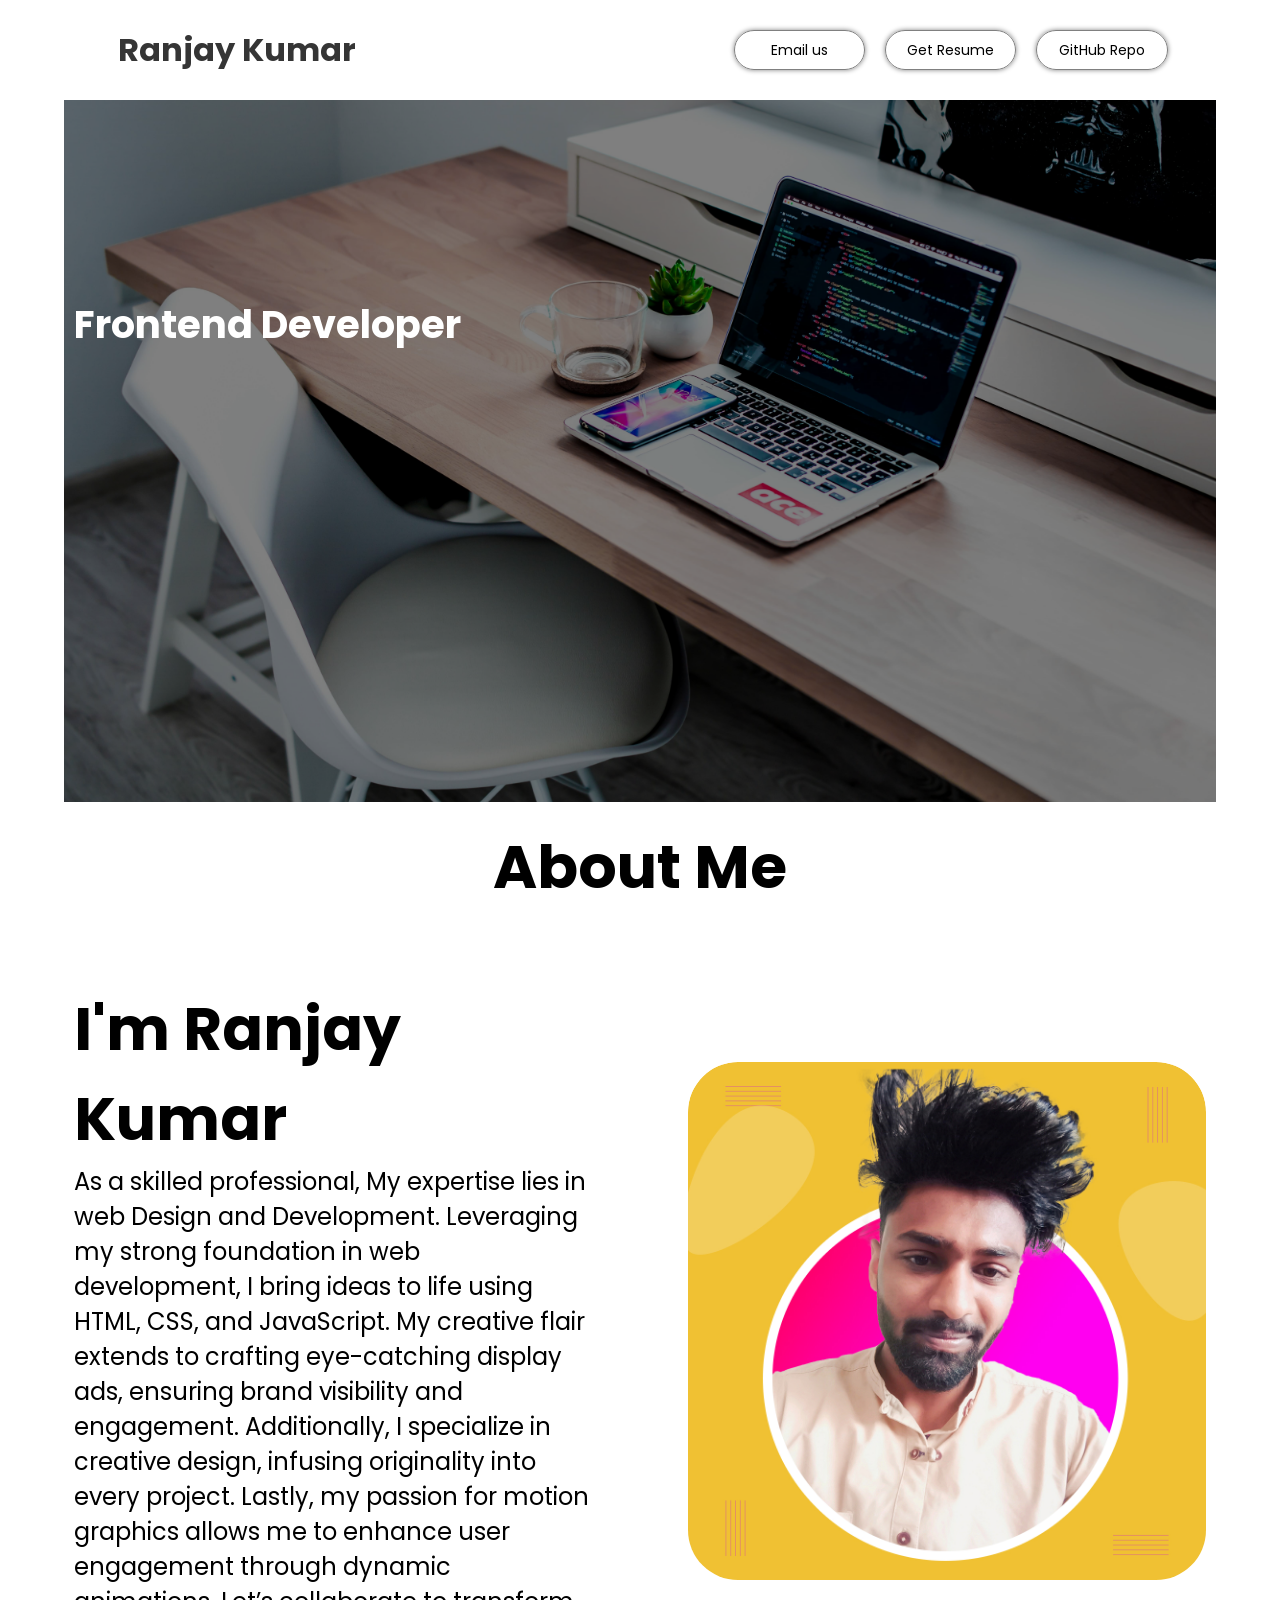
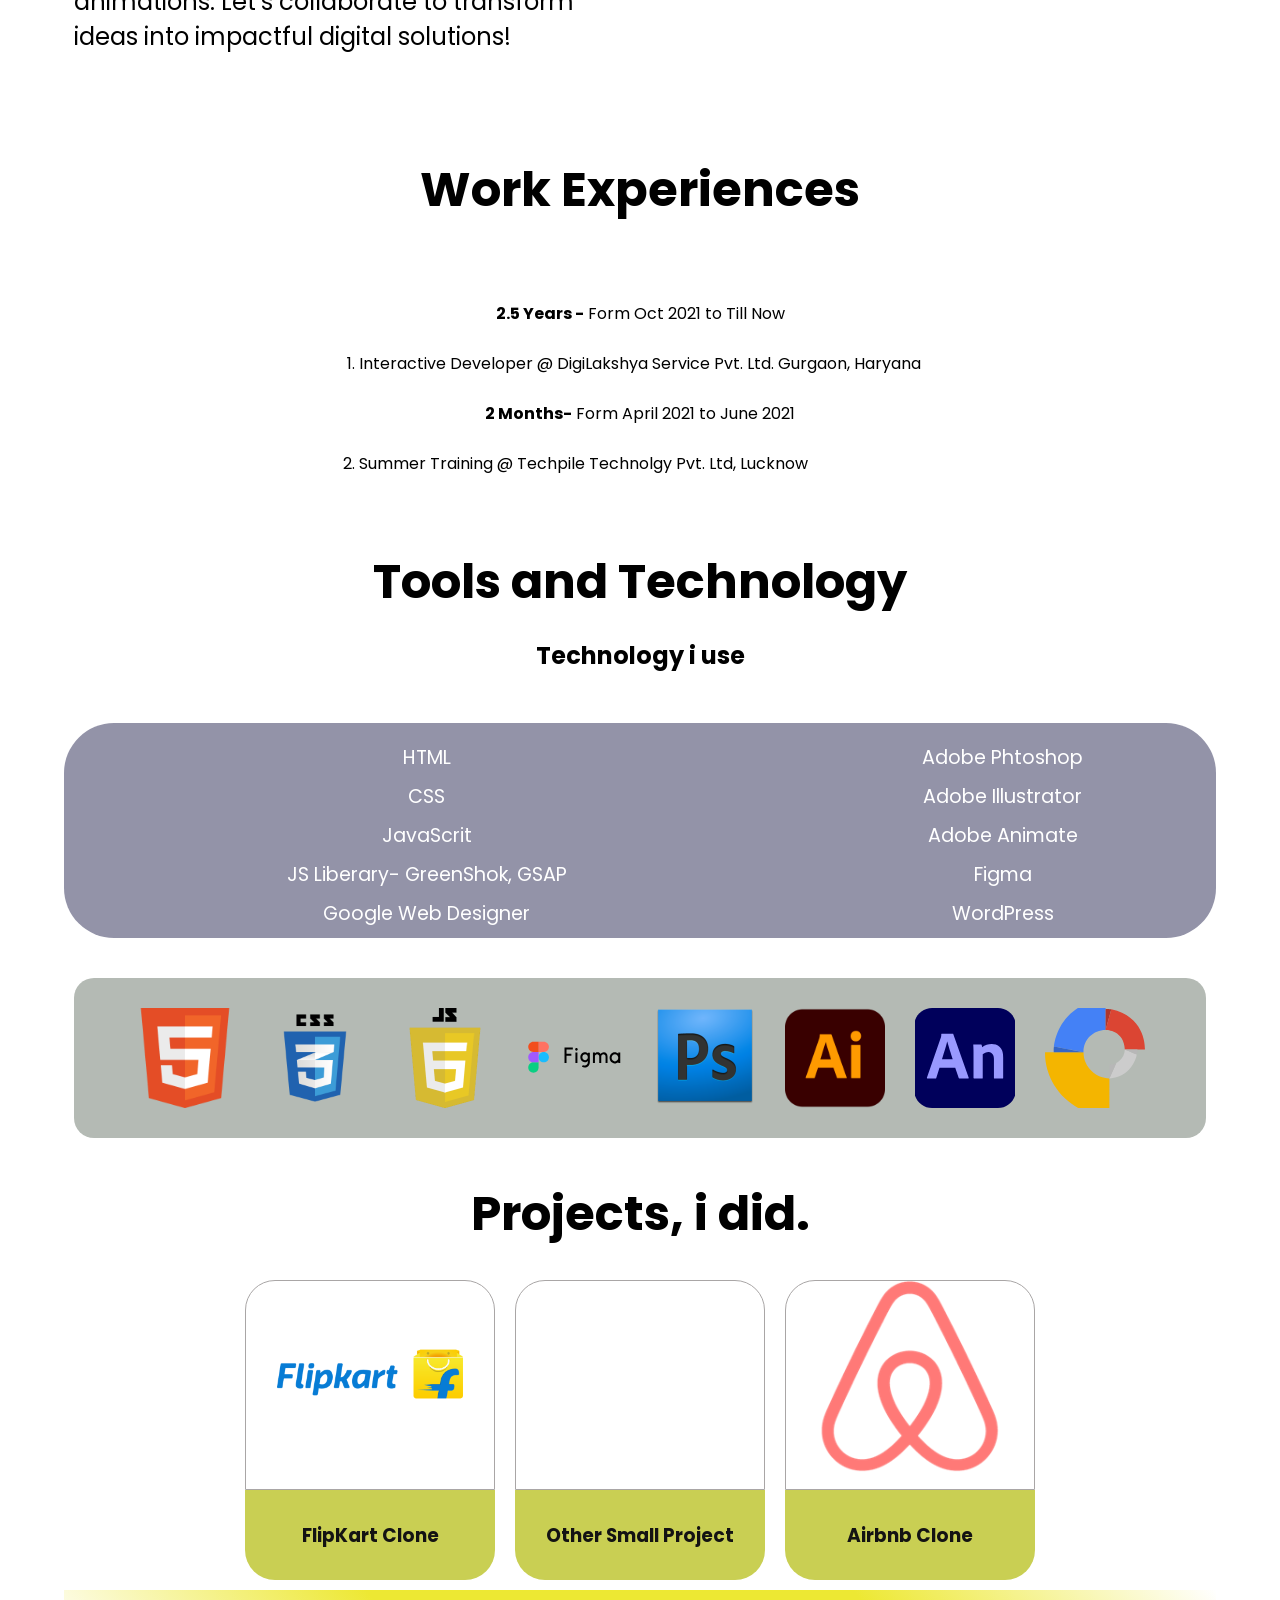
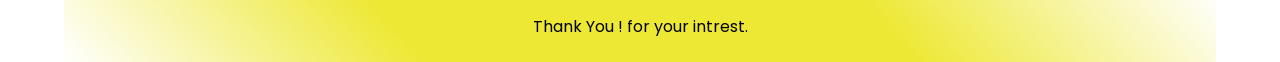
==== index.html @ e6567eae "Created my Portfolio" ====
<!DOCTYPE html>
<html lang="en">

<head>
    <meta charset="UTF-8">
    <meta name="viewport" content="width=device-width, initial-scale=1.0">
    <link rel="shortcut icon" href="Assets/favicon_io/favicon.ico" type="image/x-icon">
    <title>Ranjay's- Portfolio</title>
    <link rel="stylesheet" href="style.css">

    <link rel="preconnect" href="https://fonts.googleapis.com">
    <link rel="preconnect" href="https://fonts.gstatic.com" crossorigin>
    <link
        href="https://fonts.googleapis.com/css2?family=Poppins:ital,wght@0,100;0,200;0,300;0,400;0,500;0,600;0,700;0,800;0,900;1,100;1,200;1,300;1,400;1,500;1,600;1,700;1,800;1,900&display=swap"
        rel="stylesheet">
</head>
<!-- animation(); -->

<body onload="animation();">
    <div class="container">
        <!-- gas -->
        <nav class="navbar">
            <div class="logo">
                <label> Ranjay Kumar</label>
            </div>
            <div class="links">
                <a href="mailto:ranjayprasad65@gmil.com">
                    <div class="nav-links">Email us</div>
                </a>

                <a href="Assets/RanjayKumarPrasad.pdf" download>
                    <div class="nav-links">Get Resume
                    </div>
                </a>

                <a href="https://github.com/Ranjayprasad">
                    <div class="nav-links">
                        GitHub Repo
                    </div>
                </a>
                <!-- <a href="tel:+917379529084">
                    <div class="nav-links">
                        Call Me
                    </div>
                </a> -->

            </div>
        </nav>
        <div class="content">
            <div class="element">

                <div class="image-container">
                    <div id="imgOne">
                        <img class="img" src="Assets/img1.jpg" alt="Image">
                    </div>
                    <div id="imgTwo">
                        <img class="img" src="Assets/img2.jpg" alt="Image">
                    </div>
                    <div id="imgThree">
                        <img class="img" src="Assets/img3.jpg" alt="Image">
                    </div>
                    <div class="overlay"></div>

                </div>
                <div class="text">
                    <h1 id="titleOne">Frontend Developer</h1>
                    <h1 id="titleTwo">Web Developer</h1>
                    <h1 id="titleThree">Web Designer</h1>
                </div>
            </div>


            <section class="about">
                <div class="main-heading">
                    <h1 class="center">About Me</h1>
                </div>
                <div class="about-content">
                    <div class="about-left">
                        <h2>I'm Ranjay Kumar</h2>
                        <p class="about-para">As a skilled professional, My expertise lies in web Design and
                            Development. Leveraging my strong foundation in web development, I
                            bring ideas to life using HTML, CSS, and JavaScript. My creative flair extends to crafting
                            eye-catching display ads,
                            ensuring brand visibility and engagement. Additionally, I specialize in creative design,
                            infusing originality into every project. Lastly, my passion for motion graphics allows me to
                            enhance user engagement through dynamic animations. Let’s collaborate to transform ideas
                            into impactful digital solutions!</p>
                    </div>

                    <div class="about-right">
                        <div class="my-photo">
                            <img src="Assets/Ranjay Photo.jpg" alt="Profile Image">
                        </div>
                    </div>
                </div>

            </section>
            <section class="experience">
                <h1 class="center experience-heading">Work Experiences</h1>
                <div class="desc-exp">
                    <ol>
                        <br>
                        <p class="center"> <b> 2.5 Years -</b> Form Oct 2021 to Till Now</p> <br>
                        <li>
                            Interactive Developer @ DigiLakshya Service Pvt. Ltd. Gurgaon, Haryana
                        </li>
                        <br>
                        <p class="center"> <b> 2 Months-</b> Form April 2021 to June 2021</p> <br>
                        <li>
                            Summer Training @ Techpile Technolgy Pvt. Ltd, Lucknow
                        </li>
                    </ol>
                </div>
            </section>

            <section class="technologies">
                <h1 class="center technologies-heading">Tools and Technology </h1>
                <h2 class="center technologies-para">Technology i use</h2>
                <div class="tools">
                    <div class="left-tools">
                        <div class="left-left-tool">
                            <ul>
                                <li class="center">HTML</li>
                                <li class="center">CSS</li>
                                <li class="center">JavaScrit</li>
                                <li class="center">JS Liberary- GreenShok, GSAP</li>
                                <li class="center">Google Web Designer</li>

                            </ul>
                        </div>
                        <div class="left-right-tool">
                            <ul>
                                <li class="center">Adobe Phtoshop</li>
                                <li class="center">Adobe Illustrator</li>
                                <li class="center">Adobe Animate</li>
                                <li class="center">Figma</li>
                                <li class="center">WordPress</li>
                            </ul>
                        </div>
                    </div>

                </div>
                <div class="tools-logo">
                    <div class="left-tools-logo">
                        <div class="tools-img">
                            <img src="Assets/toolsLogo/html.png" alt="Logo">
                        </div>
                        <div class="tools-img">
                            <img src="Assets/toolsLogo/css.png" alt="Logo">
                        </div>
                        <div class="tools-img">
                            <img src="Assets/toolsLogo/javascript.png" alt="Logo">
                        </div>
                        <div class="tools-img">
                            <img src="Assets/toolsLogo/figma.svg" alt="Logo">
                        </div>

                        <div class="tools-img">
                            <img src="Assets/toolsLogo/photoshop.png" alt="Logo">

                        </div>
                        <div class="tools-img">
                            <img src="Assets/toolsLogo/illustrator.png" alt="Logo">

                        </div>
                        <div class="tools-img">
                            <img src="Assets/toolsLogo/Adobe_Animate.svg" alt="Logo">

                        </div>
                        <div class="tools-img">
                            <img src="Assets/toolsLogo/gwd.svg" alt="Logo">

                        </div>

                    </div>
            </section>
            <!-- ---------Project Section---------- -->
            <section class="projects">
                <h1 class="center project-heading">Projects, i did.</h1>
                <div class="project-cards">
                    <a href="https://ranjayprasad.github.io/flipkart-clone/">
                        <div class="card">
                            <div class="card-img">
                                <img src="Assets/flipkartlogo.png" alt="logo">
                            </div>
                            <div class="card-desc">
                                <h3 class="center">FlipKart Clone</h3>
                            </div>
                        </div>
                    </a>

                    <a href="https://ranjayprasad.github.io/small-component-practice/">
                        <div class="card">
                            <div class="card-img">
                                <!-- <img src="Assets/airbnb.png" alt="logo"> -->
                            </div>
                            <div class="card-desc">
                                <h3 class="center">Other Small Project</h3>
                            </div>
                        </div>
                    </a>

                    <a href="https://ranjayprasad.github.io/day3-assignment-airbnb-homepage/">
                        <div class="card">
                            <div class="card-img">
                                <img src="Assets/airbnb.png" alt="logo">
                            </div>
                            <div class="card-desc">
                                <h3 class="center">Airbnb Clone</h3>
                            </div>
                        </div>
                    </a>

                </div>
            </section>


            <!-- ---------Footer Section---------- -->
            <footer>
                <div class="footer-area">
                    <p class="center footer-note">
                        Thank You ! for your intrest.
                    </p>
                </div>
            </footer>
        </div>
        <!-- ---------End of content---------- -->

    </div>



    <script src="https://cdnjs.cloudflare.com/ajax/libs/gsap/3.12.5/gsap.min.js"
        integrity="sha512-7eHRwcbYkK4d9g/6tD/mhkf++eoTHwpNM9woBxtPUBWm67zeAfFC+HrdoE2GanKeocly/VxeLvIqwvCdk7qScg=="
        crossorigin="anonymous" referrerpolicy="no-referrer"></script>
    <script type="text/javascript" src="script/script.js"></script>
</body>

</html>
---- style.css ----
*{
    margin: 0;
    padding: 0;
    box-sizing: border-box;
}
html{
    font-family: "Poppins", sans-serif;
    /* background-color: blue; */
}
.container{
    box-sizing: border-box;
    width: 100%;
    /* height: 2840px; */
    /* background-color: red; */
    border: border-box;
}
.navbar{
    height: 100px;
    margin: 0 8vw;
    display: flex;
    align-items: center;
    justify-content: space-between;
}
.logo{
    font-size: 2rem;
    padding-left: 1rem;
    font-weight: 700;
    color: rgb(53, 53, 53);
}
.links{
    display: flex;
    /* gap: 0.5rem; */
}
.nav-links{
    height: 2.5rem;
    width: 8.2rem;
    display: flex;
    justify-content: center;
    align-items: center;
    border: 1px solid grey;
    border-radius: 20px;
    box-shadow: 0 0 5px gray;
}
.links a{
    text-decoration: none ;
    color: rgb(0, 0, 0);
    padding: 0 10px;
    font-size: 14px;
}
.nav-links:hover{
    color: rgb(255, 255, 255);
    background-color: black;
    transition: ease-in 0.2s;
    padding: 0 10px;
    box-shadow: none;
}
.nav-links a:hover{
    color: rgb(255, 255, 255);
    transition: ease-in 0.2s;
    padding: 0 10px;
}
.content{
    margin: 0px auto;
    box-sizing: border-box;
    width: 90vw;
    height: 78vh;
    /* background-color: teal; */
}
.element{
    box-sizing: border-box;
    width: 100%;
    height: 100%;
    position: relative;
}

.images-container{
    height: 100%;
    width: 100%;
    position: absolute;
    top: 0;
    left: 0;
}
/* .images{
    height: 100%;
    width: 100%;
    position: absolute;
    top: 0;
    left: 0;
} */
.image-container{
    height: 100%;
    width: 100%;
    overflow: hidden;
    /* background-color: aqua; */
}
#imgOne{
    height: 100%;
    width: 0%;
    overflow: hidden;

    position: absolute;
    top: 0;
    left: 0;
}
#imgTwo{
    height: 100%;
    width: 0%;
    overflow: hidden;

    position: absolute;
    top: 0;
    left: 0;
}
#imgThree{
    height: 100%;
    width: 0%;
    overflow: hidden;

    position: absolute;
    top: 0;
    left: 0;
}
#imgOne .img{
    height: 100%;
    width: 100%;
    object-fit: cover;
}
#imgTwo .img{
    height: 100%;
    width: 100%;
    object-fit: cover;
}
#imgThree .img{
    height: 100%;
    width: 100%;
    object-fit: cover;
}
.overlay{
    background-color: black;
    opacity: 0.5;
    position: absolute;
    width: 100%;
    height: 100%;
    top: 0;
    left: 0;
}
/* .images img{
    height: 100%;
    width: 100%;
    object-fit: cover;
    position: absolute;

} */

/* -----------Text from here----------- */
.text{
    position: absolute;
    width: 60%;
    height: 30%;
    top: 200px;
    left: 40px;
    color: white;
    /* background-color: green; */
    font-size: 1.8vmax;
    overflow: hidden;
}
#titleOne{
    position: absolute;
    top: 67px;
}
#titleTwo{
    position: absolute;
    top: 67px;
}
#titleThree{
    position: absolute;
    top: 67px;
}
/* ---------------------------Section About us------------------------- */
.center{
    text-align: center;
}
.about{
    /* margin: 30px 00; */
    width: 100%;
    font-size: 2.5rem;
    /* background-color: violet; */

}
.about-heading{
    /* padding: 30px 0; */
    width: 100%;
    font-size: 2.5rem;
    /* background-color: aqua; */
}
.about-para{
    /* padding: 0 00px; */
    font-size: 1.5rem;
    width: 100%;
    /* background-color: green ; */
}
.main-heading{
    width: 100%;
    /* height: 20vh; */
    margin-top: 20px;
    /* height: 30vmax; */
    /* background-color: rgb(137, 112, 137); */
    /* border: 1px slateblue solid; */
}
.about-content{
    width: 100%;
    margin-top: 8vh;
    display: flex;
    gap: 6rem;
    justify-content: center;
    align-items: center;
    flex-wrap: wrap;
    box-sizing: border-box;
    /* border: 1px rgb(90, 205, 126) solid; */
}
.about-left{
    width: 45%;
    /* height: 30vmax; */
    /* border: 1px slateblue solid; */
}
.about-right{
    border-radius: 50px;
    margin-top: 20px;
    width: 45%;
    /* height: 30vmax; */
    /* overflow: auto; */
    /* border: 1px slateblue solid; */
}

.my-photo{
    border-radius: 50px;
    width: 100%;
    overflow: hidden;
    /* border: 1px slateblue solid; */
}
.my-photo img{
    border-radius: 50px;
    width: 100%;
    height: 100%;
    scale: 1;
    object-fit: cover;
    /* background-color: aqua; */
    /* border: 1px slateblue solid; */
}

/* ---------------------------Section Work Experience------------------------- */

.experience{
    padding: 50px 0;
    width: 100%;
    /* height: 50vw; */
    /* background-color: #a9a4a4; */
}
.experience-heading{
    padding: 50px 0;
    font-size: 3rem;
}
.experience-para{
    padding: 0 40px;
    font-size: 1.4rem;
}
/* ---------------------------Section Technologies------------------------- */
/* .technologies{
    padding: 0px 0;
} */
.technologies-heading{
    padding: 20px 0;
    font-size: 3rem;

}
.technologies-para{
    margin-bottom: 50px;
}
.desc-exp{
    display: flex;
    align-items: center;
    justify-content: center;
    /* background-color: aqua; */
}
.tools{
    display: flex;
    width: 90vw;
    /* flex-wrap: wrap; */
    justify-content: space-evenly;

}
.left-tools{
    padding-top: 10px;
    padding-bottom: 10px;
    color: white;
    display: flex;
    width: 100vw;
    justify-content: space-around;
    border-radius: 50px;
    background-color: rgb(147, 147, 168);
}
.left-left-tool{
    width: 40%;
}

.left-left-tool ul li{
    list-style: none;
    font-size: 1.2rem;
    padding-top: 10px;

}
.left-right-tool ul li{
    list-style: none;
    font-size: 1.2rem;
    padding-top: 10px;
}
.tools-logo{
    margin-top: 30px;
    margin-bottom: 30px;
    display: flex;
    justify-content: space-evenly;
    align-items: center;
    /* width: 100%; */
    border-radius: 10px;
    padding: 10px;
}
.left-tools-logo{
    width: 100%;
    display: flex;
    align-items: center;
    justify-content: center;
    flex-wrap: wrap;
    gap: 30px;
    background-color: rgb(180, 186, 180);
    padding: 30px 0;
    border-radius: 20px;
}

.tools-img{
    height: 100px;
    width: 100px;
    border-radius: 10px;
}
.tools-img img{
    height: 100%;
    width: 100%;
    object-fit: cover;
}

/* ---------------Projects Section---------------- */
.projects{
    margin: 10px 0;
}
.project-heading{
    font-size: 3rem;
}
.project-cards{
    display: flex;
    gap: 20px;
    flex-wrap: wrap;
    justify-content: center;
    align-items: center;
}
.project-cards a{
    text-decoration:none;
    color: white;
}
.card{
    margin-top: 30px;
    width: 250px;
    height: 300px;
    border-radius: 30px;
}
.card-img{
    border-radius: 30px 30px 0 0;
    height: 70%;
    width: 100%;
    overflow: hidden;
    border: 1px solid rgb(169, 166, 166);
}

.card-img img{
    width: 100%;
    width: 100%;
    object-fit: cover;
    scale: 1;
    transition: all ease-out 0.2s;

}
.card-img img:hover{
    scale: 1.1;
}
.card-desc{
    border-radius: 0px 0 30px 30px;
    height: 30%;
    display: flex;
    justify-content: center;
    align-items: center;
    background-color: rgb(201, 207, 83);
    color: rgb(20, 19, 19);

}

/* --------------------Footer Area Start from here------------- */
.footer-area{
    /* background-color: rgb(219, 196, 137); */
    background: rgb(237,232,51);
    background: linear-gradient(49deg, rgba(237,232,51,0) 0%, rgba(237,232,51,1) 30%, rgba(237,232,51,1) 70%, rgba(237,232,51,0) 100%);
    display: flex;
    justify-content: center;
    align-items: center;
    width: 100%;
    height: 8vh;
}

/* --------------Media Query Start from here - Making Resposive----------  */
@media (min-width: 1024px) {
        
    .text{
        position: absolute;
        width: 70%;
        height: 4vw;
        top: 200px;
        left: 10px;
        color: white;
        /* background-color: green; */
        font-size: 1.5vmax;
        overflow: hidden;
    }
    #titleOne{
        position: absolute;
        top: 75px;
    }
    #titleTwo{
        position: absolute;
        top: 75px;
    }
    #titleThree{
        position: absolute;
        top: 75px;
    }
}
@media (max-width: 1024px) {
        
    .text{
        position: absolute;
        width: 90%;
        height: 8%;
        top: 200px;
        left: 10px;
        color: white;
        /* background-color: green; */
        font-size: 1.5vmax;
        overflow: hidden;
    }
    #titleOne{
        position: absolute;
        top: 75px;
    }
    #titleTwo{
        position: absolute;
        top: 75px;
    }
    #titleThree{
        position: absolute;
        top: 75px;
    }
}
@media (max-width: 1024px) {
    .main-heading{
        margin-bottom: 20px;
    }
    .about-content{
        margin-top: 20px;
        width: 100%;
    }
    .about-left{
        margin-top: 20px;
        width: 100%;
    }
    .about-left h2{
        text-align: center;
        font-size: 3rem;
    }
   
}

@media (max-width: 850px) {
    .navbar{
        /* display: flex; */
        flex-direction: column;
    }
    .logo{
        margin-bottom: 10px;
    }
    .element{
        margin-top: 20px;
        width: 100%;
        height: 50%;
        box-sizing: border-box;
        position: relative;
    }
    .img{
        height: 100%;
        width: 100%;
        object-fit: cover;
    }
    .main-heading{
        margin-bottom: 20px;
    }
    .about-content{
        margin-top: 20px;
        width: 100%;
    }
    .about-left{
        margin-top: 20px;
        width: 100%;
    }
    .about-right{
        width: 100%;
    }
    .experience{
        padding: 10px;
    }
    .experience-heading{
        padding-bottom: 10px;

    }
    .technologies-heading{
        padding-bottom: 10px;

    }
    .technologies-para{
        margin-bottom: 20px;
    }
    
}
@media (max-width: 768px) {
    .main-heading{
        margin-bottom: 20px;
    }
    .about-content{
        margin-top: 20px;
        width: 100%;
    }
    .about-left{
        margin-top: 20px;
        width: 100%;
    }
    .about-left h2{
        text-align: center;
        font-size: 3rem;
    }
   
}
@media (max-width: 550px) {
    .about-para{
        text-align: left;
    }
    .links{
        flex-direction: column;
        gap: 15px;

    }
    .element{
        margin-top: 120px;
    }
    .about{
        margin: 0;
    }
    .main-heading h1{
        font-size: 4rem;
    }
    .left-tools{
        flex-direction: column;
    }
    .left-left-tool{
        width: 100%;
    }
    .left-left-tool ul li{
        display: flex;
        flex-direction: column;
        align-items: center;
        justify-content: center;
    }
    .left-right-tool{
        width: 100%;
    }
    .left-right-tool ul li{
        display: flex;
        flex-direction: column;
        align-items: center;
        justify-content: center;
    }
    .desc-exp{
        margin-top: 30px;
    }
    .tools{
        margin-top: 50px;
    }
    
}
@media (max-width: 450px) {
        
    .text{
        position: absolute;
        width: 100%;
        height: 11.5%;
        top: 200px;
        left: 10px;
        color: white;
        /* background-color: green; */
        font-size: 1.5vmax;
        overflow: hidden;
    }
    #titleOne{
        position: absolute;
        top: 75px;
    }
    #titleTwo{
        position: absolute;
        top: 75px;
    }
    #titleThree{
        position: absolute;
        top: 75px;
    }
}
@media (max-width: 360px) {
    .main-heading h1{
        font-size: 3rem;
        }
    .about-left h2{
        font-size: 1.8rem;
        margin-bottom: 30px;
        text-align: left;
    }
    .about-para{
        font-size: 1.2rem;
    }
}

@media (max-width: 412px) {
    .left-tools-logo{
        
        gap: 10px;
    }
    .tools-img{
        height: 50px;
        width: 50px;
        border-radius: 10px;
    }
    .tools-img img{
        height: 100%;
        width: 100%;
        object-fit: cover;
    }
    .card{
        margin-top: 10px;
        width: 200px;
        height: 250px;
        border-radius: 30px;
    }
    
    
}
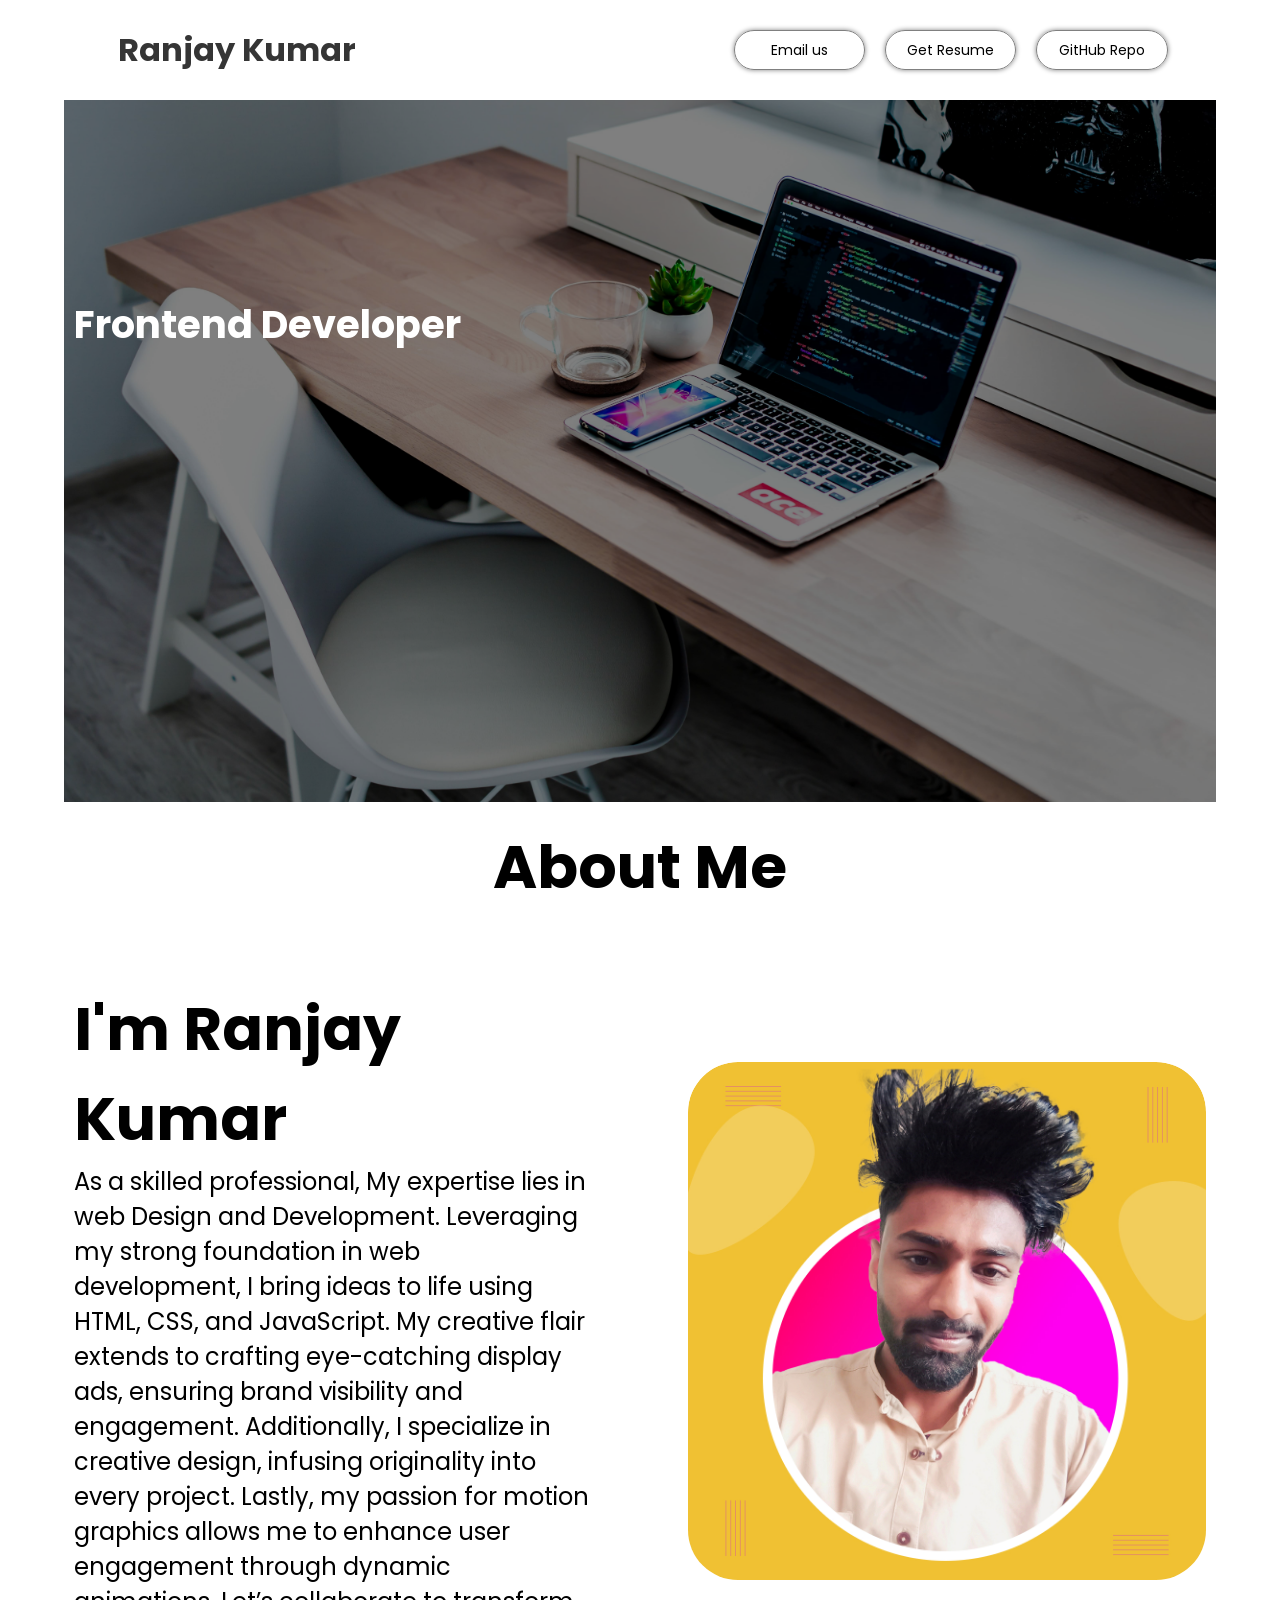
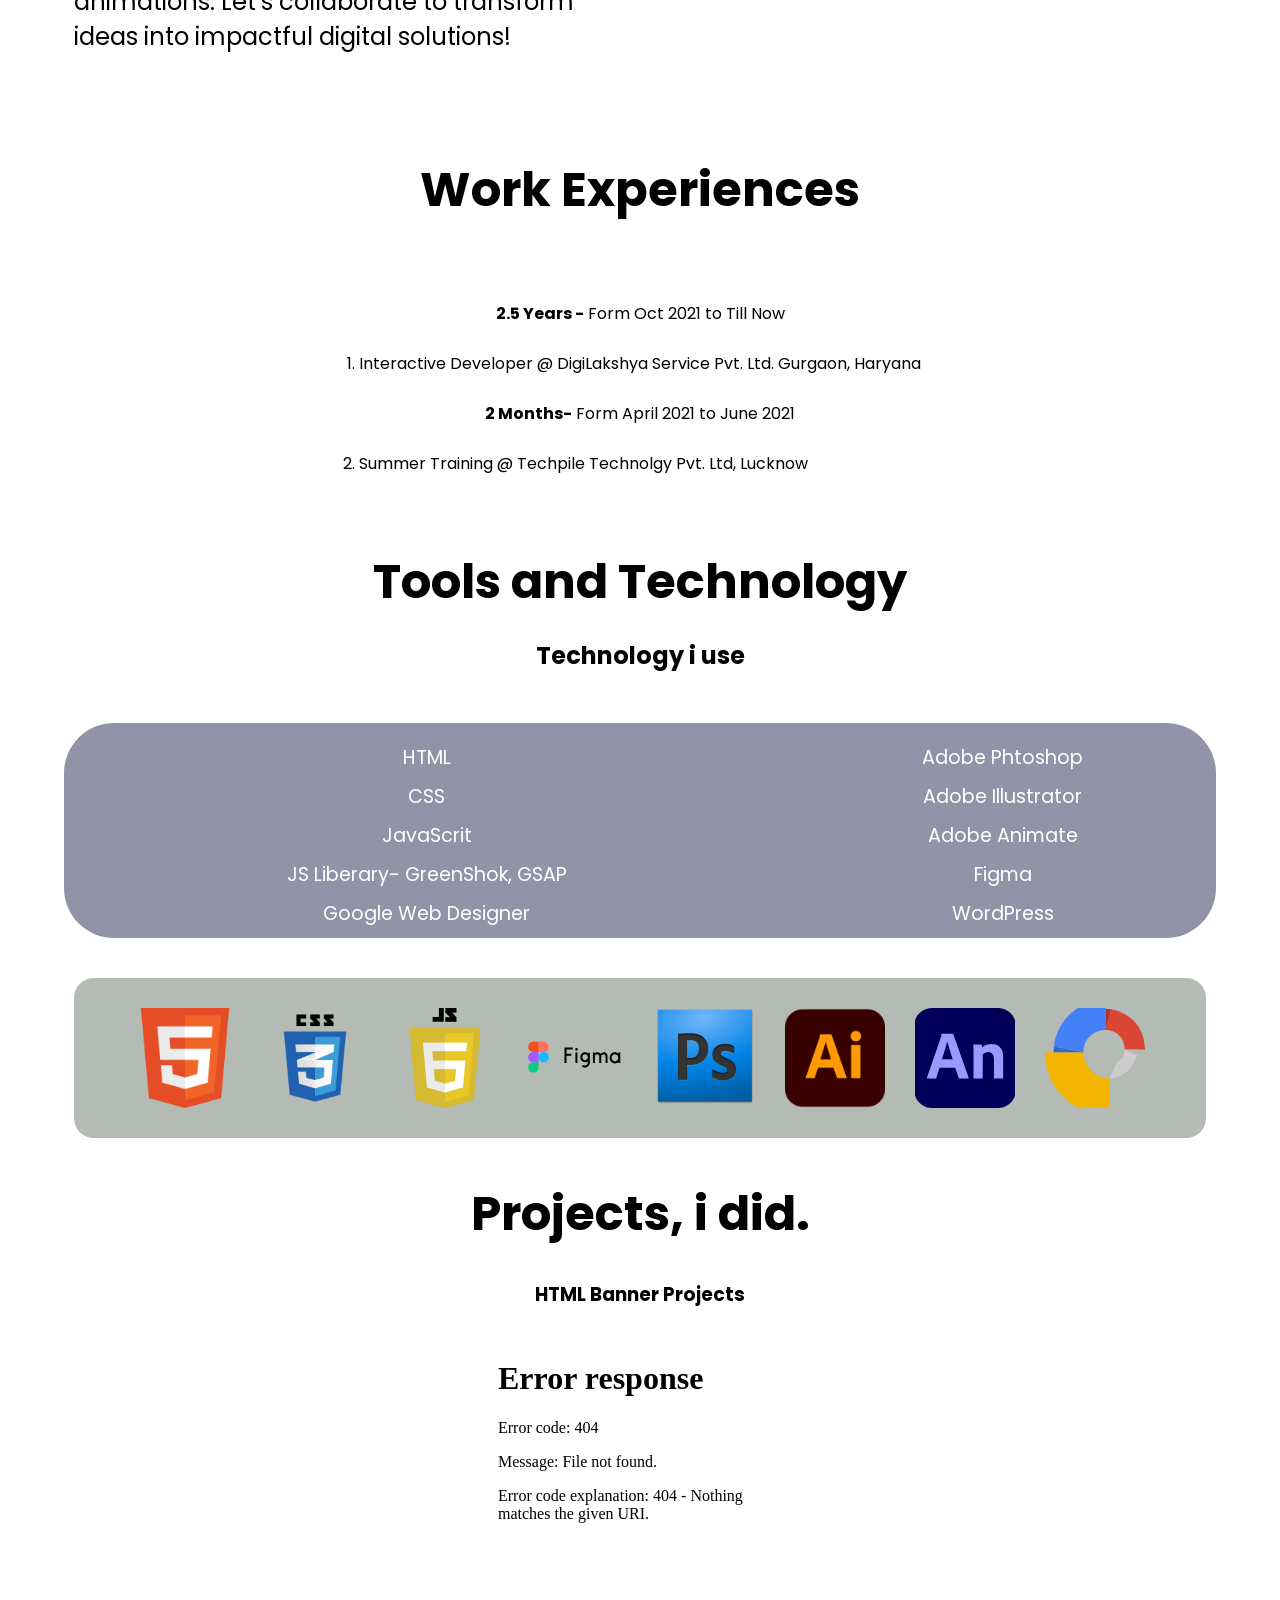
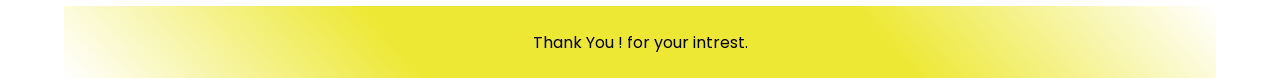
==== commit 461aff65: "index.html" ====
--- a/index.html
+++ b/index.html
@@ -178,7 +178,11 @@
             <section class="projects">
                 <h1 class="center project-heading">Projects, i did.</h1>
                 <div class="project-cards">
-                    <a href="https://ranjayprasad.github.io/flipkart-clone/">
+                    <section id="html-banner">
+                        <h3 style="text-align: center; padding: 30px;">HTML Banner Projects</h3>
+                        <iframe src="Banners/Honda_300x250/index.html" width="300px" height="250px" frameborder="0"></iframe>
+                    </section>
+                    <!-- <a href="https://ranjayprasad.github.io/flipkart-clone/">
                         <div class="card">
                             <div class="card-img">
                                 <img src="Assets/flipkartlogo.png" alt="logo">
@@ -192,14 +196,14 @@
                     <a href="https://ranjayprasad.github.io/small-component-practice/">
                         <div class="card">
                             <div class="card-img">
-                                <!-- <img src="Assets/airbnb.png" alt="logo"> -->
+                                <img src="Assets/airbnb.png" alt="logo">
                             </div>
                             <div class="card-desc">
                                 <h3 class="center">Other Small Project</h3>
                             </div>
                         </div>
                     </a>
-
+                    
                     <a href="https://ranjayprasad.github.io/day3-assignment-airbnb-homepage/">
                         <div class="card">
                             <div class="card-img">
@@ -209,7 +213,7 @@
                                 <h3 class="center">Airbnb Clone</h3>
                             </div>
                         </div>
-                    </a>
+                    </a> -->
 
                 </div>
             </section>
@@ -236,4 +240,4 @@
     <script type="text/javascript" src="script/script.js"></script>
 </body>
 
-</html>+</html>
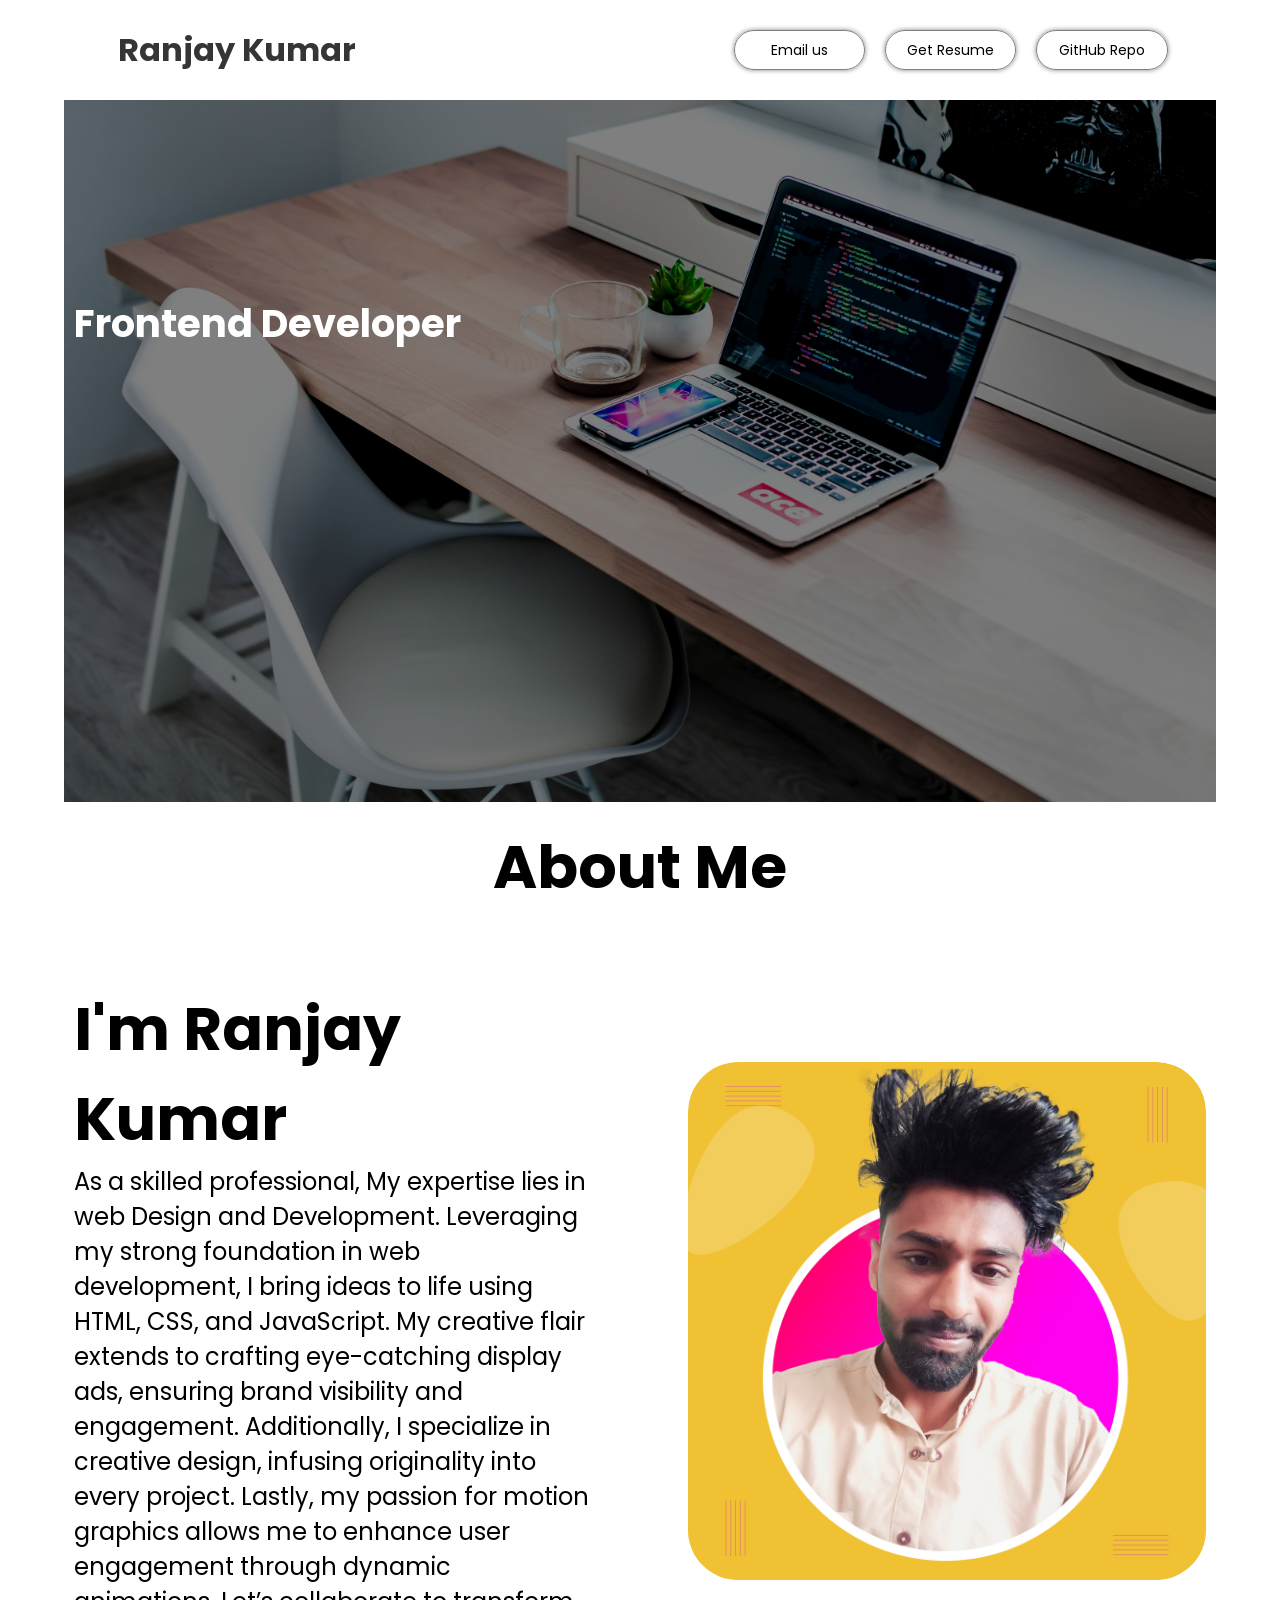
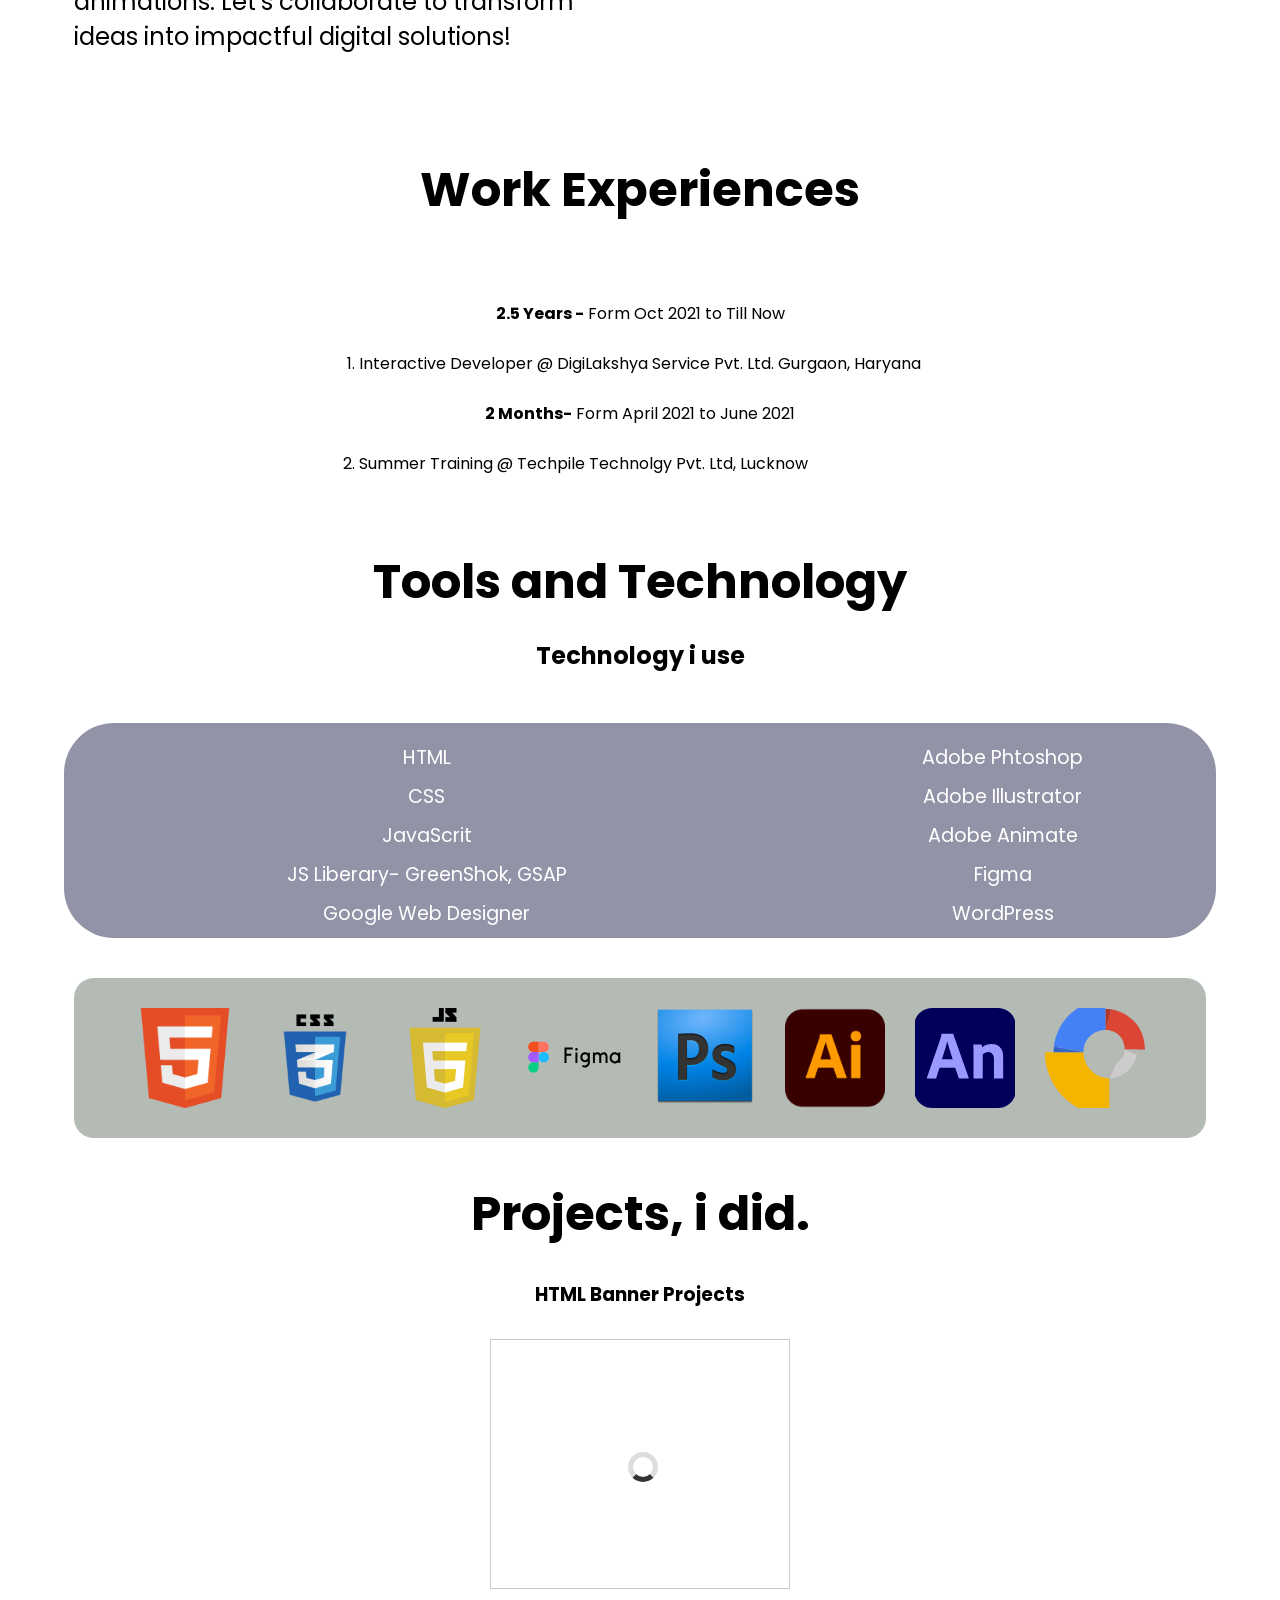
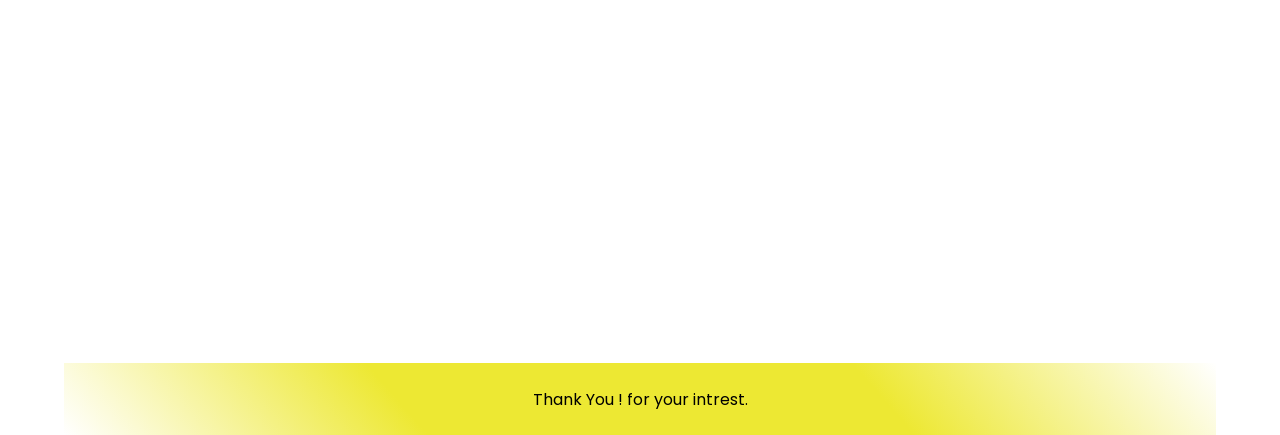
==== commit 8590b7fe: "index.html" ====
--- a/index.html
+++ b/index.html
@@ -175,12 +175,14 @@
                     </div>
             </section>
             <!-- ---------Project Section---------- -->
-            <section class="projects">
+            <section class="projects" style="text-align: center;">
                 <h1 class="center project-heading">Projects, i did.</h1>
                 <div class="project-cards">
                     <section id="html-banner">
                         <h3 style="text-align: center; padding: 30px;">HTML Banner Projects</h3>
                         <iframe src="Banners/Honda_300x250/index.html" width="300px" height="250px" frameborder="0"></iframe>
+                        <iframe src="Banners/Benacort_970x250/index.html" width="970px" height="350px" style="text-align: center; padding: 30px 0 30px 0;" frameborder="0"></iframe>
+
                     </section>
                     <!-- <a href="https://ranjayprasad.github.io/flipkart-clone/">
                         <div class="card">
